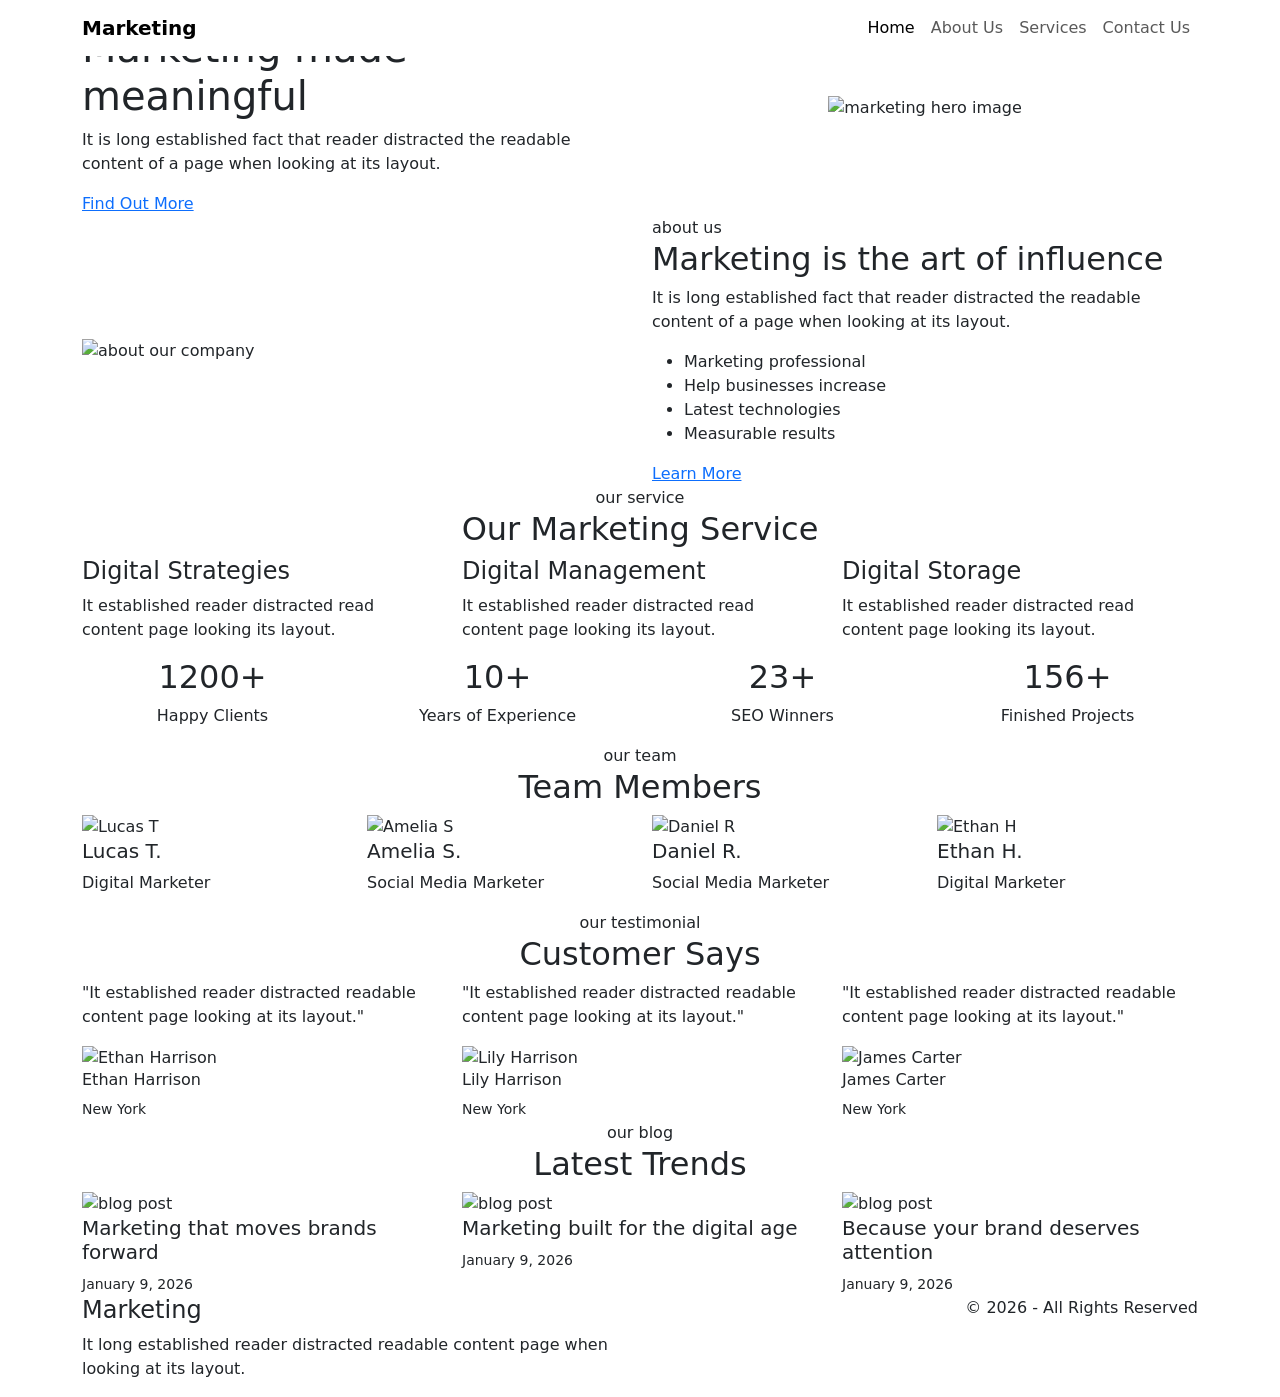
==== index.html @ 257b05d0 "add homepage content" ====
<!DOCTYPE html>
<html lang="en">
<head>
  <meta charset="UTF-8">
  <meta name="viewport" content="width=device-width, initial-scale=1.0">
  <title>Marketing Agency</title>
  <link href="https://fonts.googleapis.com/css2?family=Manrope:wght@400;600;700;800&family=Roboto:wght@400;600;700&display=swap" rel="stylesheet">
  <link href="https://cdn.jsdelivr.net/npm/bootstrap@5.3.0/dist/css/bootstrap.min.css" rel="stylesheet">
  <link rel="stylesheet" href="css/main.css">
</head>
<body>

  <header>
    <nav class="navbar navbar-expand-lg navbar-light bg-white fixed-top">
      <div class="container">
        <a class="navbar-brand fw-bold" href="index.html">Marketing</a>
        <button class="navbar-toggler" type="button" data-bs-toggle="collapse" data-bs-target="#navbarNav">
          <span class="navbar-toggler-icon"></span>
        </button>
        <div class="collapse navbar-collapse" id="navbarNav">
          <ul class="navbar-nav ms-auto">
            <li class="nav-item"><a class="nav-link active" href="index.html">Home</a></li>
            <li class="nav-item"><a class="nav-link" href="about.html">About Us</a></li>
            <li class="nav-item"><a class="nav-link" href="services.html">Services</a></li>
            <li class="nav-item"><a class="nav-link" href="contact.html">Contact Us</a></li>
          </ul>
        </div>
      </div>
    </nav>
  </header>

  <!-- hero section -->
  <section class="hero">
    <div class="container">
      <div class="row align-items-center">
        <div class="col-lg-6">
          <span class="section-title">digital</span>
          <h1>Marketing made meaningful</h1>
          <p>It is long established fact that reader distracted the readable content of a page when looking at its layout.</p>
          <a href="contact.html" class="btn-main">Find Out More</a>
        </div>
        <div class="col-lg-6 text-center">
          <img src="https://themes.webswaala.com/CMS/WW179/wp-content/uploads/2026/01/slider-01.png" alt="marketing hero image" class="img-fluid">
        </div>
      </div>
    </div>
  </section>

  <!-- about section -->
  <section class="about-section">
    <div class="container">
      <div class="row align-items-center">
        <div class="col-lg-6">
          <img src="https://themes.webswaala.com/CMS/WW179/wp-content/uploads/2026/01/about-1.jpg" alt="about our company" class="img-fluid">
        </div>
        <div class="col-lg-6">
          <span class="section-title">about us</span>
          <h2>Marketing is the art of influence</h2>
          <p>It is long established fact that reader distracted the readable content of a page when looking at its layout.</p>
          <ul class="check-list">
            <li>Marketing professional</li>
            <li>Help businesses increase</li>
            <li>Latest technologies</li>
            <li>Measurable results</li>
          </ul>
          <a href="about.html" class="btn-main">Learn More</a>
        </div>
      </div>
    </div>
  </section>

  <!-- services section -->
  <section class="services-section">
    <div class="container">
      <div class="text-center">
        <span class="section-title">our service</span>
        <h2>Our Marketing Service</h2>
      </div>
      <div class="row">
        <div class="col-md-4">
          <div class="service-card">
            <h4>Digital Strategies</h4>
            <p>It established reader distracted read content page looking its layout.</p>
          </div>
        </div>
        <div class="col-md-4">
          <div class="service-card">
            <h4>Digital Management</h4>
            <p>It established reader distracted read content page looking its layout.</p>
          </div>
        </div>
        <div class="col-md-4">
          <div class="service-card">
            <h4>Digital Storage</h4>
            <p>It established reader distracted read content page looking its layout.</p>
          </div>
        </div>
      </div>
    </div>
  </section>

  <!-- counters -->
  <section class="counters">
    <div class="container">
      <div class="row text-center">
        <div class="col-6 col-md-3">
          <h2>1200+</h2>
          <p>Happy Clients</p>
        </div>
        <div class="col-6 col-md-3">
          <h2>10+</h2>
          <p>Years of Experience</p>
        </div>
        <div class="col-6 col-md-3">
          <h2>23+</h2>
          <p>SEO Winners</p>
        </div>
        <div class="col-6 col-md-3">
          <h2>156+</h2>
          <p>Finished Projects</p>
        </div>
      </div>
    </div>
  </section>

  <!-- team -->
  <section class="team-section">
    <div class="container">
      <div class="text-center">
        <span class="section-title">our team</span>
        <h2>Team Members</h2>
      </div>
      <div class="row">
        <div class="col-md-3 col-6">
          <img src="https://themes.webswaala.com/CMS/WW179/wp-content/uploads/2026/01/team-5.jpg" alt="Lucas T" class="img-fluid">
          <h5>Lucas T.</h5>
          <p>Digital Marketer</p>
        </div>
        <div class="col-md-3 col-6">
          <img src="https://themes.webswaala.com/CMS/WW179/wp-content/uploads/2026/01/team-2.jpg" alt="Amelia S" class="img-fluid">
          <h5>Amelia S.</h5>
          <p>Social Media Marketer</p>
        </div>
        <div class="col-md-3 col-6">
          <img src="https://themes.webswaala.com/CMS/WW179/wp-content/uploads/2026/01/team-3.jpg" alt="Daniel R" class="img-fluid">
          <h5>Daniel R.</h5>
          <p>Social Media Marketer</p>
        </div>
        <div class="col-md-3 col-6">
          <img src="https://themes.webswaala.com/CMS/WW179/wp-content/uploads/2026/01/team-7.jpg" alt="Ethan H" class="img-fluid">
          <h5>Ethan H.</h5>
          <p>Digital Marketer</p>
        </div>
      </div>
    </div>
  </section>

  <!-- testimonials -->
  <section class="testimonials-section">
    <div class="container">
      <div class="text-center">
        <span class="section-title">our testimonial</span>
        <h2>Customer Says</h2>
      </div>
      <div class="row">
        <div class="col-md-4">
          <div class="testimonial-card">
            <p>"It established reader distracted readable content page looking at its layout."</p>
            <img src="https://themes.webswaala.com/CMS/WW179/wp-content/uploads/2026/01/testi-1.jpg" alt="Ethan Harrison">
            <h6>Ethan Harrison</h6>
            <small>New York</small>
          </div>
        </div>
        <div class="col-md-4">
          <div class="testimonial-card">
            <p>"It established reader distracted readable content page looking at its layout."</p>
            <img src="https://themes.webswaala.com/CMS/WW179/wp-content/uploads/2026/01/testi-2.jpg" alt="Lily Harrison">
            <h6>Lily Harrison</h6>
            <small>New York</small>
          </div>
        </div>
        <div class="col-md-4">
          <div class="testimonial-card">
            <p>"It established reader distracted readable content page looking at its layout."</p>
            <img src="https://themes.webswaala.com/CMS/WW179/wp-content/uploads/2026/01/testi-3.jpg" alt="James Carter">
            <h6>James Carter</h6>
            <small>New York</small>
          </div>
        </div>
      </div>
    </div>
  </section>

  <!-- blog preview -->
  <section class="blog-section">
    <div class="container">
      <div class="text-center">
        <span class="section-title">our blog</span>
        <h2>Latest Trends</h2>
      </div>
      <div class="row">
        <div class="col-md-4">
          <img src="https://themes.webswaala.com/CMS/WW179/wp-content/uploads/2026/01/blog-05.jpg" alt="blog post" class="img-fluid">
          <h5>Marketing that moves brands forward</h5>
          <small>January 9, 2026</small>
        </div>
        <div class="col-md-4">
          <img src="https://themes.webswaala.com/CMS/WW179/wp-content/uploads/2026/01/blog-4-1.jpg" alt="blog post" class="img-fluid">
          <h5>Marketing built for the digital age</h5>
          <small>January 9, 2026</small>
        </div>
        <div class="col-md-4">
          <img src="https://themes.webswaala.com/CMS/WW179/wp-content/uploads/2026/01/blog-3-1.jpg" alt="blog post" class="img-fluid">
          <h5>Because your brand deserves attention</h5>
          <small>January 9, 2026</small>
        </div>
      </div>
    </div>
  </section>

  <footer>
    <div class="container">
      <div class="row">
        <div class="col-md-6">
          <h4>Marketing</h4>
          <p>It long established reader distracted readable content page when looking at its layout.</p>
        </div>
        <div class="col-md-6 text-md-end">
          <p>&copy; 2026 - All Rights Reserved</p>
        </div>
      </div>
    </div>
  </footer>

  <script src="https://cdn.jsdelivr.net/npm/bootstrap@5.3.0/dist/js/bootstrap.bundle.min.js"></script>
</body>
</html>
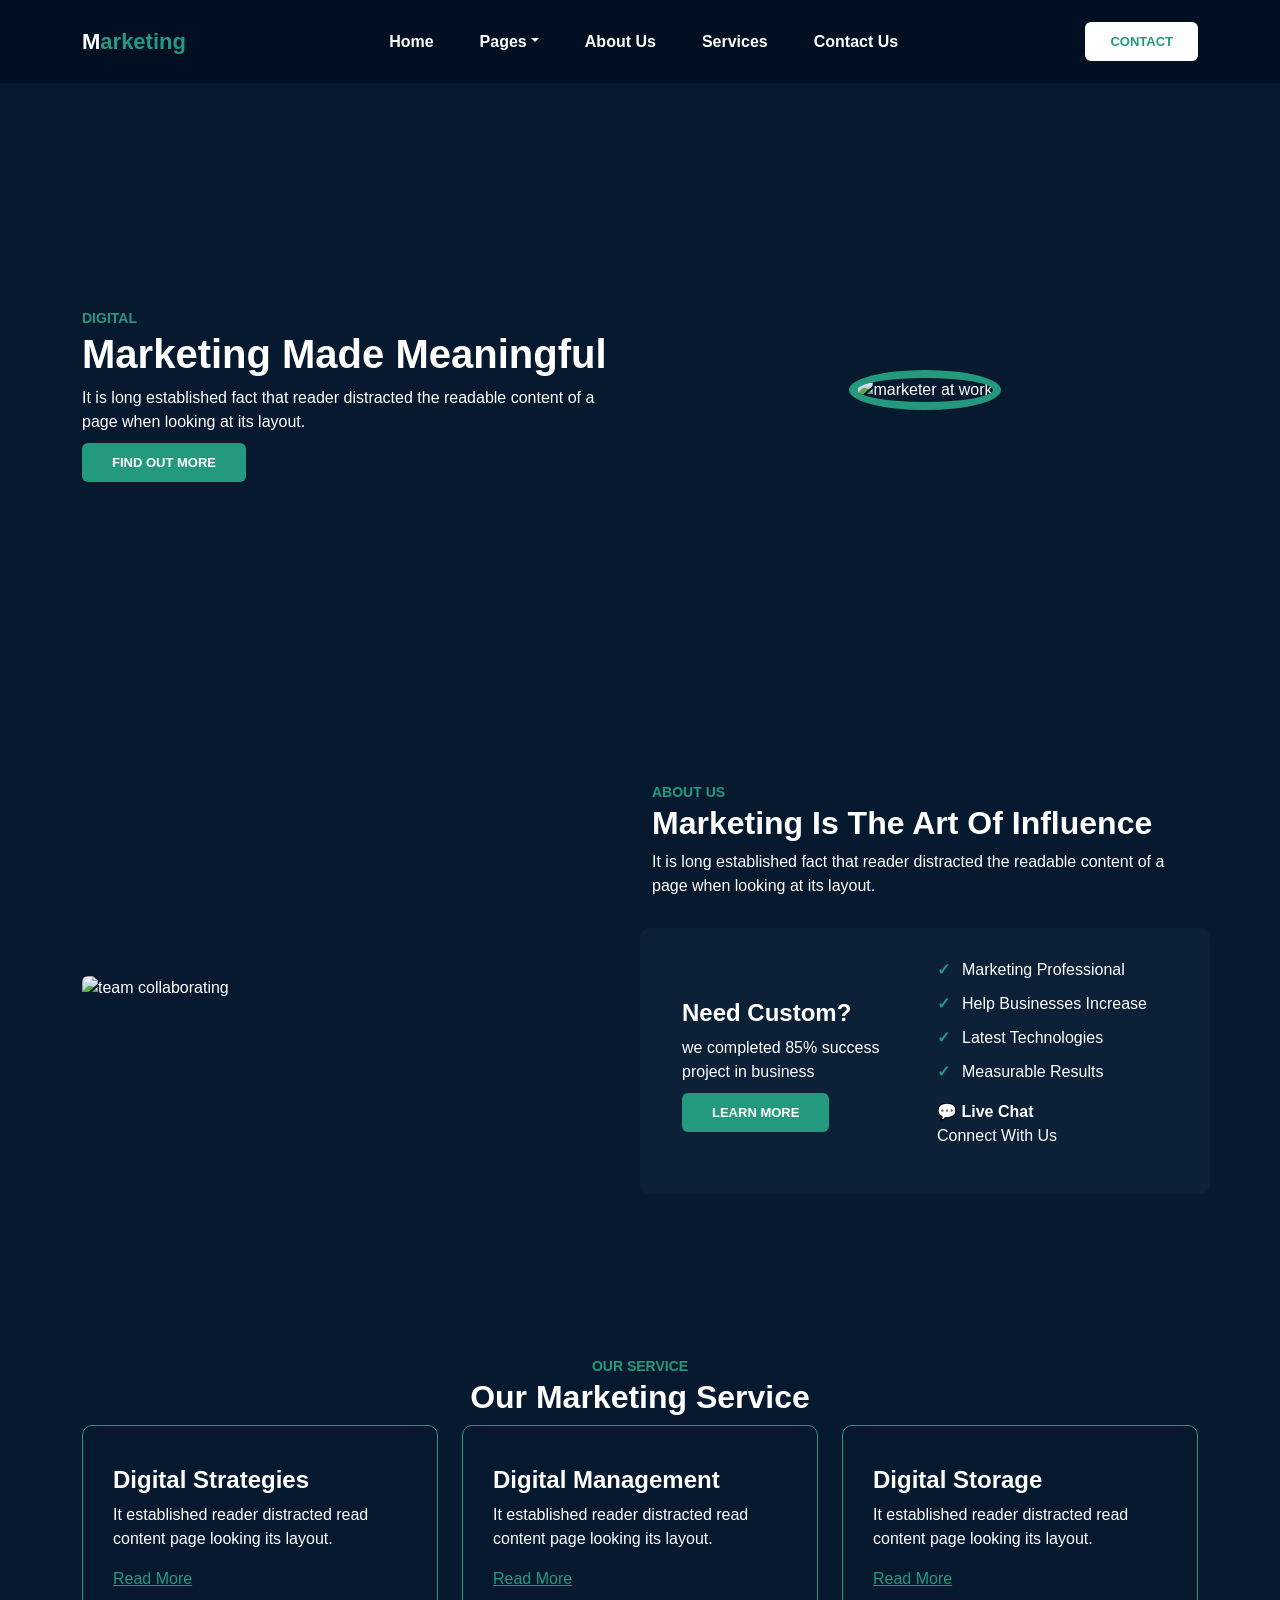
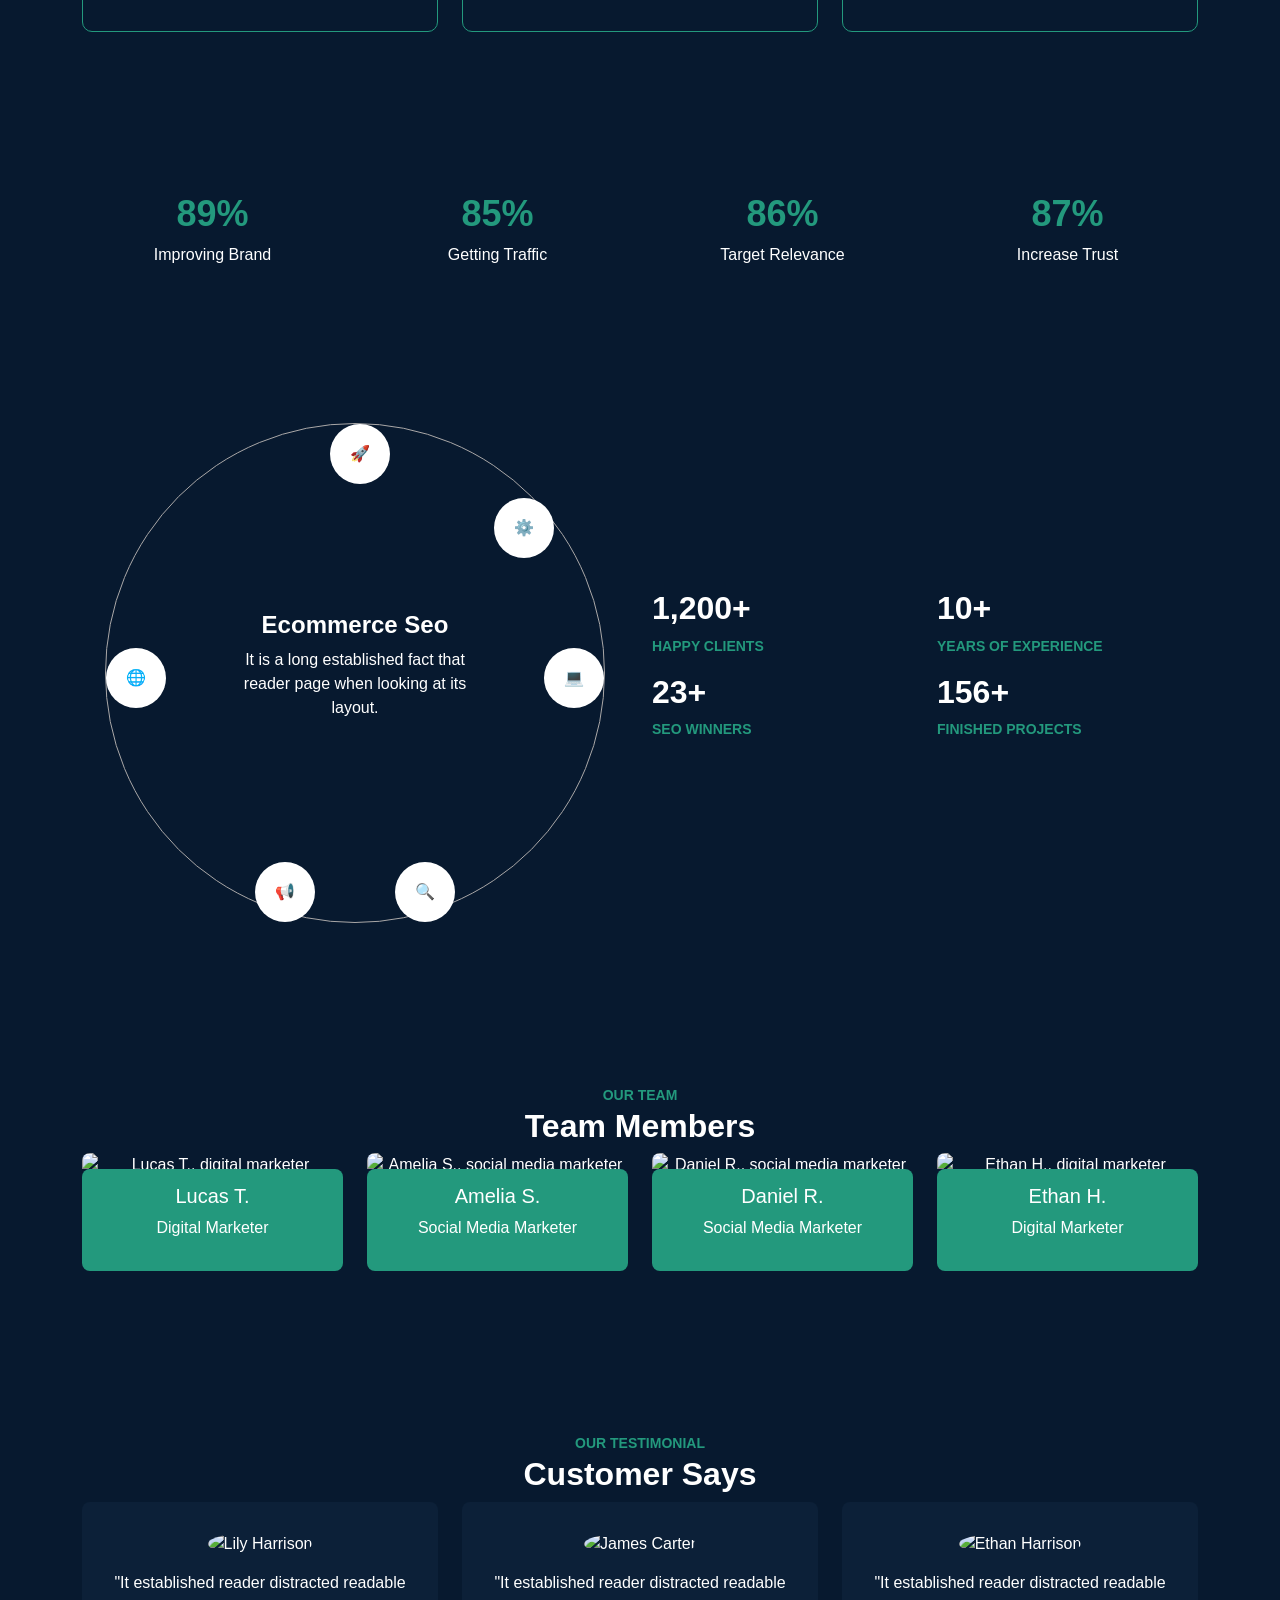
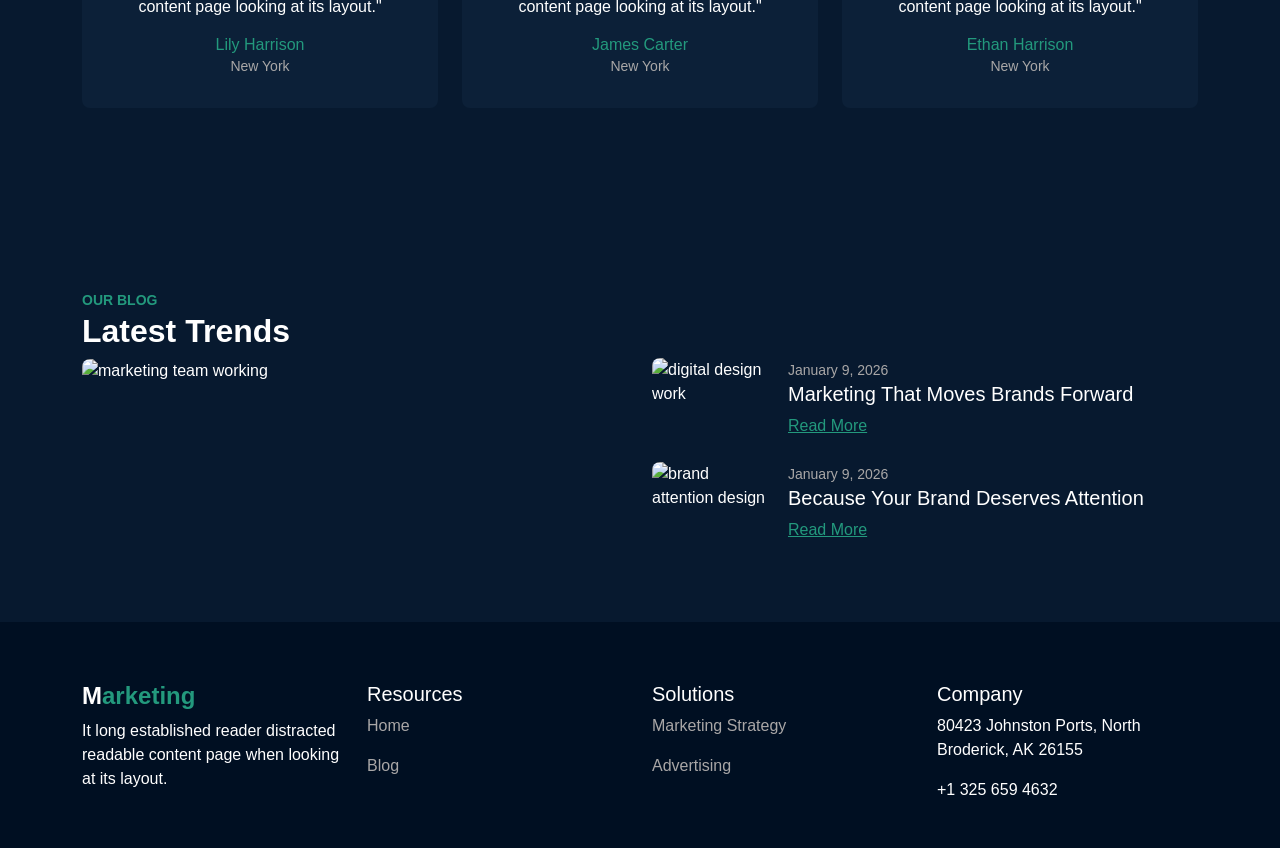
==== commit a2c80048: "add team, faq and pricing pages, unify navigation, fix map location" ====
--- a/index.html
+++ b/index.html
@@ -10,223 +10,303 @@
 </head>
 <body>
 
-  <header>
-    <nav class="navbar navbar-expand-lg navbar-light bg-white fixed-top">
-      <div class="container">
-        <a class="navbar-brand fw-bold" href="index.html">Marketing</a>
-        <button class="navbar-toggler" type="button" data-bs-toggle="collapse" data-bs-target="#navbarNav">
-          <span class="navbar-toggler-icon"></span>
-        </button>
-        <div class="collapse navbar-collapse" id="navbarNav">
-          <ul class="navbar-nav ms-auto">
-            <li class="nav-item"><a class="nav-link active" href="index.html">Home</a></li>
-            <li class="nav-item"><a class="nav-link" href="about.html">About Us</a></li>
-            <li class="nav-item"><a class="nav-link" href="services.html">Services</a></li>
-            <li class="nav-item"><a class="nav-link" href="contact.html">Contact Us</a></li>
-          </ul>
-        </div>
-      </div>
-    </nav>
-  </header>
-
-  <!-- hero section -->
-  <section class="hero">
+  <!-- NAVBAR - შუაში, Pages dropdown-ით -->
+ <header>
+  <nav class="navbar navbar-expand-lg fixed-top">
+    <div class="container">
+      <a class="navbar-brand fw-bold" href="index.html">M<span>arketing</span></a>
+      <button class="navbar-toggler" type="button" data-bs-toggle="collapse" data-bs-target="#navbarNav">
+        <span class="navbar-toggler-icon"></span>
+      </button>
+      <div class="collapse navbar-collapse justify-content-center" id="navbarNav">
+        <ul class="navbar-nav">
+          <li class="nav-item"><a class="nav-link" href="index.html">Home</a></li>
+          <li class="nav-item dropdown">
+            <a class="nav-link dropdown-toggle" href="#" data-bs-toggle="dropdown">Pages</a>
+            <ul class="dropdown-menu">
+              <li><a class="dropdown-item" href="team.html">Team</a></li>
+              <li><a class="dropdown-item" href="faq.html">Faq</a></li>
+              <li><a class="dropdown-item" href="pricing.html">Pricing Plan</a></li>
+            </ul>
+          </li>
+          <li class="nav-item"><a class="nav-link" href="about.html">About Us</a></li>
+          <li class="nav-item"><a class="nav-link" href="services.html">Services</a></li>
+          <li class="nav-item"><a class="nav-link" href="contact.html">Contact Us</a></li>
+        </ul>
+      </div>
+      <a href="contact.html" class="btn-contact">Contact</a>
+    </div>
+  </nav>
+</header>
+  <!-- HERO - Bootstrap Carousel (2 სლაიდი) -->
+  <div id="heroCarousel" class="carousel slide" data-bs-ride="carousel">
+    <div class="carousel-inner">
+      <div class="carousel-item active">
+        <section class="hero-slide">
+          <div class="container">
+            <div class="row align-items-center">
+              <div class="col-lg-6 animate-left">
+                <span class="section-title">digital</span>
+                <h1>Marketing Made Meaningful</h1>
+                <p>It is long established fact that reader distracted the readable content of a page when looking at its layout.</p>
+                <a href="contact.html" class="btn-main">Find Out More</a>
+              </div>
+              <div class="col-lg-6 text-center">
+                <img src="https://themes.webswaala.com/CMS/WW179/wp-content/uploads/2026/01/slider-01.png" alt="marketer at work" class="hero-img">
+              </div>
+            </div>
+          </div>
+        </section>
+      </div>
+      <div class="carousel-item">
+        <section class="hero-slide">
+          <div class="container">
+            <div class="row align-items-center">
+              <div class="col-lg-6 animate-left">
+                <span class="section-title">digital</span>
+                <h1>Marketing That Moves People</h1>
+                <p>It is long established fact that reader distracted the readable content of a page when looking at its layout.</p>
+                <a href="contact.html" class="btn-main">Find Out More</a>
+              </div>
+              <div class="col-lg-6 text-center">
+                <img src="https://themes.webswaala.com/CMS/WW179/wp-content/uploads/2026/01/slider-02.png" alt="marketer with documents" class="hero-img">
+              </div>
+            </div>
+          </div>
+        </section>
+      </div>
+    </div>
+  </div>
+
+  <!-- ABOUT (hover-moving photo + need custom box) -->
+  <section class="about-section">
     <div class="container">
       <div class="row align-items-center">
-        <div class="col-lg-6">
-          <span class="section-title">digital</span>
-          <h1>Marketing made meaningful</h1>
-          <p>It is long established fact that reader distracted the readable content of a page when looking at its layout.</p>
-          <a href="contact.html" class="btn-main">Find Out More</a>
-        </div>
-        <div class="col-lg-6 text-center">
-          <img src="https://themes.webswaala.com/CMS/WW179/wp-content/uploads/2026/01/slider-01.png" alt="marketing hero image" class="img-fluid">
-        </div>
-      </div>
-    </div>
-  </section>
-
-  <!-- about section -->
-  <section class="about-section">
-    <div class="container">
-      <div class="row align-items-center">
-        <div class="col-lg-6">
-          <img src="https://themes.webswaala.com/CMS/WW179/wp-content/uploads/2026/01/about-1.jpg" alt="about our company" class="img-fluid">
+        <div class="col-lg-6 about-img-wrap">
+          <img src="https://themes.webswaala.com/CMS/WW179/wp-content/uploads/2026/01/about-1.jpg" alt="team collaborating" class="img-fluid rounded">
         </div>
         <div class="col-lg-6">
           <span class="section-title">about us</span>
-          <h2>Marketing is the art of influence</h2>
+          <h2>Marketing Is The Art Of Influence</h2>
           <p>It is long established fact that reader distracted the readable content of a page when looking at its layout.</p>
-          <ul class="check-list">
-            <li>Marketing professional</li>
-            <li>Help businesses increase</li>
-            <li>Latest technologies</li>
-            <li>Measurable results</li>
-          </ul>
-          <a href="about.html" class="btn-main">Learn More</a>
-        </div>
-      </div>
-    </div>
-  </section>
-
-  <!-- services section -->
+
+          <div class="need-custom-box row align-items-center">
+            <div class="col-md-6">
+              <h4>Need Custom?</h4>
+              <p>we completed 85% success project in business</p>
+              <a href="contact.html" class="btn-main">Learn More</a>
+            </div>
+            <div class="col-md-6">
+              <ul class="check-list">
+                <li>Marketing Professional</li>
+                <li>Help Businesses Increase</li>
+                <li>Latest Technologies</li>
+                <li>Measurable Results</li>
+              </ul>
+              <p><span class="live-chat-icon">💬</span> <strong>Live Chat</strong><br>Connect With Us</p>
+            </div>
+          </div>
+        </div>
+      </div>
+    </div>
+  </section>
+
+  <!-- SERVICES (border stays, bg fills, read more animates) -->
   <section class="services-section">
     <div class="container">
       <div class="text-center">
         <span class="section-title">our service</span>
         <h2>Our Marketing Service</h2>
       </div>
-      <div class="row">
+      <div class="row g-4">
         <div class="col-md-4">
           <div class="service-card">
             <h4>Digital Strategies</h4>
             <p>It established reader distracted read content page looking its layout.</p>
+            <a href="#" class="read-more-link">Read More</a>
           </div>
         </div>
         <div class="col-md-4">
           <div class="service-card">
             <h4>Digital Management</h4>
             <p>It established reader distracted read content page looking its layout.</p>
+            <a href="#" class="read-more-link">Read More</a>
           </div>
         </div>
         <div class="col-md-4">
           <div class="service-card">
             <h4>Digital Storage</h4>
             <p>It established reader distracted read content page looking its layout.</p>
-          </div>
-        </div>
-      </div>
-    </div>
-  </section>
-
-  <!-- counters -->
+            <a href="#" class="read-more-link">Read More</a>
+          </div>
+        </div>
+      </div>
+    </div>
+  </section>
+
+  <!-- COUNTERS + CIRCLE MENU -->
   <section class="counters">
     <div class="container">
       <div class="row text-center">
-        <div class="col-6 col-md-3">
-          <h2>1200+</h2>
-          <p>Happy Clients</p>
-        </div>
-        <div class="col-6 col-md-3">
-          <h2>10+</h2>
-          <p>Years of Experience</p>
-        </div>
-        <div class="col-6 col-md-3">
-          <h2>23+</h2>
-          <p>SEO Winners</p>
-        </div>
-        <div class="col-6 col-md-3">
-          <h2>156+</h2>
-          <p>Finished Projects</p>
-        </div>
-      </div>
-    </div>
-  </section>
-
-  <!-- team -->
+        <div class="col-6 col-md-3"><h2>89%</h2><p>Improving Brand</p></div>
+        <div class="col-6 col-md-3"><h2>85%</h2><p>Getting Traffic</p></div>
+        <div class="col-6 col-md-3"><h2>86%</h2><p>Target Relevance</p></div>
+        <div class="col-6 col-md-3"><h2>87%</h2><p>Increase Trust</p></div>
+      </div>
+    </div>
+  </section>
+
+  <section class="ecommerce-section">
+    <div class="container">
+      <div class="row align-items-center">
+        <div class="col-lg-6">
+          <div class="circle-menu">
+            <div class="circle-icon-wrap">
+              <div class="circle-icon" style="top: 0; left: 45%;">🚀</div>
+              <div class="circle-icon" style="top: 45%; left: 0;">🌐</div>
+              <div class="circle-icon" style="top: 45%; right: 0;">💻</div>
+              <div class="circle-icon" style="bottom: 0; left: 30%;">📢</div>
+              <div class="circle-icon" style="bottom: 0; right: 30%;">🔍</div>
+              <div class="circle-icon" style="top: 15%; right: 10%;">⚙️</div>
+            </div>
+            <div class="circle-center-text">
+              <h4>Ecommerce Seo</h4>
+              <p>It is a long established fact that reader page when looking at its layout.</p>
+            </div>
+          </div>
+        </div>
+        <div class="col-lg-6">
+          <div class="row">
+            <div class="col-6"><h2>1,200+</h2><p class="section-title">Happy Clients</p></div>
+            <div class="col-6"><h2>10+</h2><p class="section-title">Years Of Experience</p></div>
+            <div class="col-6"><h2>23+</h2><p class="section-title">Seo Winners</p></div>
+            <div class="col-6"><h2>156+</h2><p class="section-title">Finished Projects</p></div>
+          </div>
+        </div>
+      </div>
+    </div>
+  </section>
+
+  <!-- TEAM (photo darkens on hover) -->
   <section class="team-section">
     <div class="container">
-      <div class="text-center">
-        <span class="section-title">our team</span>
-        <h2>Team Members</h2>
-      </div>
-      <div class="row">
+      <span class="section-title">our team</span>
+      <h2>Team Members</h2>
+      <div class="row g-4">
         <div class="col-md-3 col-6">
-          <img src="https://themes.webswaala.com/CMS/WW179/wp-content/uploads/2026/01/team-5.jpg" alt="Lucas T" class="img-fluid">
-          <h5>Lucas T.</h5>
-          <p>Digital Marketer</p>
+          <div class="team-card">
+            <img src="https://themes.webswaala.com/CMS/WW179/wp-content/uploads/2026/01/team-5.jpg" alt="Lucas T., digital marketer">
+            <div class="team-info"><h5>Lucas T.</h5><p>Digital Marketer</p></div>
+          </div>
         </div>
         <div class="col-md-3 col-6">
-          <img src="https://themes.webswaala.com/CMS/WW179/wp-content/uploads/2026/01/team-2.jpg" alt="Amelia S" class="img-fluid">
-          <h5>Amelia S.</h5>
-          <p>Social Media Marketer</p>
+          <div class="team-card">
+            <img src="https://themes.webswaala.com/CMS/WW179/wp-content/uploads/2026/01/team-2.jpg" alt="Amelia S., social media marketer">
+            <div class="team-info"><h5>Amelia S.</h5><p>Social Media Marketer</p></div>
+          </div>
         </div>
         <div class="col-md-3 col-6">
-          <img src="https://themes.webswaala.com/CMS/WW179/wp-content/uploads/2026/01/team-3.jpg" alt="Daniel R" class="img-fluid">
-          <h5>Daniel R.</h5>
-          <p>Social Media Marketer</p>
+          <div class="team-card">
+            <img src="https://themes.webswaala.com/CMS/WW179/wp-content/uploads/2026/01/team-3.jpg" alt="Daniel R., social media marketer">
+            <div class="team-info"><h5>Daniel R.</h5><p>Social Media Marketer</p></div>
+          </div>
         </div>
         <div class="col-md-3 col-6">
-          <img src="https://themes.webswaala.com/CMS/WW179/wp-content/uploads/2026/01/team-7.jpg" alt="Ethan H" class="img-fluid">
-          <h5>Ethan H.</h5>
-          <p>Digital Marketer</p>
-        </div>
-      </div>
-    </div>
-  </section>
-
-  <!-- testimonials -->
+          <div class="team-card">
+            <img src="https://themes.webswaala.com/CMS/WW179/wp-content/uploads/2026/01/team-7.jpg" alt="Ethan H., digital marketer">
+            <div class="team-info"><h5>Ethan H.</h5><p>Digital Marketer</p></div>
+          </div>
+        </div>
+      </div>
+    </div>
+  </section>
+
+  <!-- TESTIMONIALS -->
   <section class="testimonials-section">
     <div class="container">
-      <div class="text-center">
-        <span class="section-title">our testimonial</span>
-        <h2>Customer Says</h2>
-      </div>
-      <div class="row">
+      <span class="section-title">our testimonial</span>
+      <h2>Customer Says</h2>
+      <div class="row g-4">
         <div class="col-md-4">
           <div class="testimonial-card">
+            <img src="https://themes.webswaala.com/CMS/WW179/wp-content/uploads/2026/01/testi-2.jpg" alt="Lily Harrison">
             <p>"It established reader distracted readable content page looking at its layout."</p>
+            <h6>Lily Harrison</h6><small>New York</small>
+          </div>
+        </div>
+        <div class="col-md-4">
+          <div class="testimonial-card">
+            <img src="https://themes.webswaala.com/CMS/WW179/wp-content/uploads/2026/01/testi-3.jpg" alt="James Carter">
+            <p>"It established reader distracted readable content page looking at its layout."</p>
+            <h6>James Carter</h6><small>New York</small>
+          </div>
+        </div>
+        <div class="col-md-4">
+          <div class="testimonial-card">
             <img src="https://themes.webswaala.com/CMS/WW179/wp-content/uploads/2026/01/testi-1.jpg" alt="Ethan Harrison">
-            <h6>Ethan Harrison</h6>
-            <small>New York</small>
-          </div>
-        </div>
-        <div class="col-md-4">
-          <div class="testimonial-card">
             <p>"It established reader distracted readable content page looking at its layout."</p>
-            <img src="https://themes.webswaala.com/CMS/WW179/wp-content/uploads/2026/01/testi-2.jpg" alt="Lily Harrison">
-            <h6>Lily Harrison</h6>
-            <small>New York</small>
-          </div>
-        </div>
-        <div class="col-md-4">
-          <div class="testimonial-card">
-            <p>"It established reader distracted readable content page looking at its layout."</p>
-            <img src="https://themes.webswaala.com/CMS/WW179/wp-content/uploads/2026/01/testi-3.jpg" alt="James Carter">
-            <h6>James Carter</h6>
-            <small>New York</small>
-          </div>
-        </div>
-      </div>
-    </div>
-  </section>
-
-  <!-- blog preview -->
+            <h6>Ethan Harrison</h6><small>New York</small>
+          </div>
+        </div>
+      </div>
+    </div>
+  </section>
+
+  <!-- BLOG -->
   <section class="blog-section">
     <div class="container">
-      <div class="text-center">
-        <span class="section-title">our blog</span>
-        <h2>Latest Trends</h2>
-      </div>
-      <div class="row">
-        <div class="col-md-4">
-          <img src="https://themes.webswaala.com/CMS/WW179/wp-content/uploads/2026/01/blog-05.jpg" alt="blog post" class="img-fluid">
-          <h5>Marketing that moves brands forward</h5>
-          <small>January 9, 2026</small>
-        </div>
-        <div class="col-md-4">
-          <img src="https://themes.webswaala.com/CMS/WW179/wp-content/uploads/2026/01/blog-4-1.jpg" alt="blog post" class="img-fluid">
-          <h5>Marketing built for the digital age</h5>
-          <small>January 9, 2026</small>
-        </div>
-        <div class="col-md-4">
-          <img src="https://themes.webswaala.com/CMS/WW179/wp-content/uploads/2026/01/blog-3-1.jpg" alt="blog post" class="img-fluid">
-          <h5>Because your brand deserves attention</h5>
-          <small>January 9, 2026</small>
-        </div>
-      </div>
-    </div>
-  </section>
-
+      <span class="section-title">our blog</span>
+      <h2>Latest Trends</h2>
+      <div class="row g-4">
+        <div class="col-md-6">
+          <img src="https://themes.webswaala.com/CMS/WW179/wp-content/uploads/2026/01/blog-05.jpg" alt="marketing team working" class="img-fluid">
+        </div>
+        <div class="col-md-6">
+          <div class="row g-4">
+            <div class="col-12 d-flex gap-3">
+              <img src="https://themes.webswaala.com/CMS/WW179/wp-content/uploads/2026/01/blog-4-1.jpg" alt="digital design work" width="120">
+              <div>
+                <small>January 9, 2026</small>
+                <h5>Marketing That Moves Brands Forward</h5>
+                <a href="#" class="read-more-link">Read More</a>
+              </div>
+            </div>
+            <div class="col-12 d-flex gap-3">
+              <img src="https://themes.webswaala.com/CMS/WW179/wp-content/uploads/2026/01/blog-3-1.jpg" alt="brand attention design" width="120">
+              <div>
+                <small>January 9, 2026</small>
+                <h5>Because Your Brand Deserves Attention</h5>
+                <a href="#" class="read-more-link">Read More</a>
+              </div>
+            </div>
+          </div>
+        </div>
+      </div>
+    </div>
+  </section>
+
+  <!-- FOOTER -->
   <footer>
     <div class="container">
-      <div class="row">
-        <div class="col-md-6">
-          <h4>Marketing</h4>
+      <div class="row g-4">
+        <div class="col-md-3">
+          <h4>M<span style="color:#23997D">arketing</span></h4>
           <p>It long established reader distracted readable content page when looking at its layout.</p>
         </div>
-        <div class="col-md-6 text-md-end">
-          <p>&copy; 2026 - All Rights Reserved</p>
+        <div class="col-md-3">
+          <h5>Resources</h5>
+          <p><a href="index.html">Home</a></p>
+          <p><a href="services.html">Blog</a></p>
+        </div>
+        <div class="col-md-3">
+          <h5>Solutions</h5>
+          <p><a href="#">Marketing Strategy</a></p>
+          <p><a href="#">Advertising</a></p>
+        </div>
+        <div class="col-md-3">
+          <h5>Company</h5>
+          <p>80423 Johnston Ports, North Broderick, AK 26155</p>
+          <p>+1 325 659 4632</p>
         </div>
       </div>
     </div>
--- a/css/main.css
+++ b/css/main.css
@@ -0,0 +1,453 @@
+body {
+  font-family: 'Manrope', sans-serif;
+  color: #ffffff;
+  background-color: #07192F;
+  margin: 0;
+  padding: 0;
+}
+
+h1, h2, h3, h4 {
+  font-family: 'Roboto', sans-serif;
+  font-weight: 700;
+  color: #ffffff;
+}
+
+a {
+  text-decoration: none;
+}
+
+.section-title {
+  color: #23997D;
+  text-transform: uppercase;
+  font-weight: 700;
+  font-size: 14px;
+}
+
+.btn-main {
+  background-color: #23997D;
+  color: #ffffff;
+  padding: 12px 30px;
+  border: none;
+  border-radius: 6px;
+  text-transform: uppercase;
+  font-size: 13px;
+  font-weight: 700;
+  transition: 0.3s;
+}
+
+.btn-main:hover {
+  background-color: #ffffff;
+  color: #23997D;
+}
+
+@keyframes slideInLeft {
+  from { opacity: 0; transform: translateX(-40px); }
+  to { opacity: 1; transform: translateX(0); }
+}
+
+.animate-left {
+  animation: slideInLeft 0.8s ease forwards;
+}
+
+/* header */
+.navbar {
+  background-color: #000F22;
+  padding: 20px 0;
+}
+
+.navbar .navbar-brand {
+  color: #ffffff;
+  font-size: 22px;
+}
+
+.navbar .navbar-brand span {
+  color: #23997D;
+}
+
+.navbar .nav-link {
+  color: #ffffff;
+  font-weight: 600;
+  margin: 0 15px;
+}
+
+.navbar .nav-link:hover,
+.navbar .nav-link.active {
+  color: #23997D;
+}
+
+.navbar .dropdown-menu {
+  background-color: #000F22;
+  border: none;
+}
+
+.navbar .dropdown-item {
+  color: #ffffff;
+}
+
+.navbar .dropdown-item:hover {
+  background-color: #23997D;
+  color: #ffffff;
+}
+
+.btn-contact {
+  background-color: #ffffff;
+  color: #23997D;
+  padding: 10px 25px;
+  border-radius: 6px;
+  font-weight: 700;
+  font-size: 13px;
+  text-transform: uppercase;
+}
+
+/* hero */
+.hero-slide {
+  padding: 180px 0 100px;
+  min-height: 700px;
+  display: flex;
+  align-items: center;
+}
+
+.hero-slide .hero-img {
+  width: 500px;
+  height: 500px;
+  border-radius: 50%;
+  border: 8px solid #23997D;
+  object-fit: cover;
+}
+
+/* about */
+.about-section {
+  padding: 80px 0;
+}
+
+.about-img-wrap {
+  transition: 0.4s;
+}
+
+.about-img-wrap:hover {
+  transform: scale(1.03);
+}
+
+.check-list {
+  list-style: none;
+  padding-left: 0;
+}
+
+.check-list li {
+  margin-bottom: 10px;
+  padding-left: 25px;
+  position: relative;
+}
+
+.check-list li::before {
+  content: "✓";
+  color: #23997D;
+  font-weight: bold;
+  position: absolute;
+  left: 0;
+}
+
+.need-custom-box {
+  background-color: #0C2038;
+  border-radius: 10px;
+  padding: 30px;
+  margin-top: 30px;
+}
+
+.live-chat-icon {
+  transition: 0.3s;
+  display: inline-block;
+}
+
+.live-chat-icon:hover {
+  transform: rotate(15deg) scale(1.1);
+}
+
+/* services */
+.services-section {
+  padding: 80px 0;
+}
+
+.service-card {
+  border: 1px solid #23997D;
+  background-color: transparent;
+  padding: 40px 30px;
+  border-radius: 10px;
+  transition: 0.3s;
+  margin-bottom: 20px;
+}
+
+.service-card:hover {
+  background-color: #0C2038;
+}
+
+.read-more-link {
+  color: #23997D;
+  text-decoration: underline;
+  transition: 0.3s;
+  display: inline-block;
+}
+
+.read-more-link:hover {
+  color: #ffffff;
+  transform: translateX(5px);
+}
+
+/* counters */
+.counters {
+  padding: 60px 0;
+  text-align: center;
+}
+
+.counters h2 {
+  color: #23997D;
+  font-size: 36px;
+}
+
+/* ecommerce / circle menu */
+.ecommerce-section {
+  padding: 80px 0;
+}
+
+@keyframes rotateClockwise {
+  from { transform: rotate(0deg); }
+  to { transform: rotate(360deg); }
+}
+
+@keyframes rotateCounterClockwise {
+  from { transform: rotate(0deg); }
+  to { transform: rotate(-360deg); }
+}
+
+.circle-menu {
+  position: relative;
+  width: 500px;
+  height: 500px;
+  border-radius: 50%;
+  border: 1px solid #A9A7A7;
+  margin: 0 auto;
+}
+
+.circle-icon-wrap {
+  position: absolute;
+  width: 100%;
+  height: 100%;
+  animation: rotateClockwise 20s linear infinite;
+}
+
+.circle-icon {
+  position: absolute;
+  width: 60px;
+  height: 60px;
+  background-color: #ffffff;
+  border-radius: 50%;
+  display: flex;
+  align-items: center;
+  justify-content: center;
+  animation: rotateCounterClockwise 20s linear infinite;
+}
+
+.circle-center-text {
+  position: absolute;
+  top: 50%;
+  left: 50%;
+  transform: translate(-50%, -50%);
+  text-align: center;
+  width: 250px;
+}
+
+/* team */
+.team-section {
+  padding: 80px 0;
+  text-align: center;
+}
+
+.team-card {
+  position: relative;
+  overflow: hidden;
+  border-radius: 8px;
+}
+
+.team-card img {
+  width: 100%;
+  display: block;
+  transition: 0.4s;
+}
+
+.team-card:hover img {
+  filter: brightness(50%);
+}
+
+.team-info {
+  background-color: #23997D;
+  padding: 15px;
+  margin-top: -8px;
+  position: relative;
+  border-radius: 8px 8px 0 0;
+}
+
+/* testimonials */
+.testimonials-section {
+  padding: 80px 0;
+  text-align: center;
+}
+
+.testimonial-card {
+  background: #0C2038;
+  padding: 30px;
+  border-radius: 8px;
+  margin-bottom: 20px;
+}
+
+.testimonial-card img {
+  width: 60px;
+  height: 60px;
+  border-radius: 50%;
+  margin-bottom: 15px;
+}
+
+.testimonial-card h6 {
+  margin-bottom: 0;
+  color: #23997D;
+}
+
+.testimonial-card small {
+  color: #A9A7A7;
+}
+
+/* blog */
+.blog-section {
+  padding: 80px 0;
+}
+
+.blog-section img {
+  border-radius: 8px;
+}
+
+.blog-section small {
+  color: #A9A7A7;
+}
+
+/* footer */
+footer {
+  background-color: #000F22;
+  color: #ffffff;
+  padding: 60px 0 30px;
+}
+
+footer a {
+  color: #A9A7A7;
+}
+
+footer a:hover {
+  color: #23997D;
+}
+
+/* responsive */
+@media (max-width: 768px) {
+  .hero-slide {
+    padding: 130px 0 50px;
+    text-align: center;
+  }
+
+  .hero-slide .hero-img {
+    width: 280px;
+    height: 280px;
+    margin-top: 30px;
+  }
+
+  .circle-menu {
+    width: 300px;
+    height: 300px;
+  }
+}
+/* navbar dropdown fix (Pages centered) */
+.navbar-nav {
+  display: flex;
+  align-items: center;
+}
+
+/* team page reuse existing .team-card, .team-info from before */
+
+/* faq accordion */
+.faq-section {
+  padding: 80px 0;
+  max-width: 800px;
+  margin: 0 auto;
+}
+
+.faq-item {
+  background: #0C2038;
+  border-radius: 8px;
+  padding: 20px 25px;
+  margin-bottom: 15px;
+}
+
+.faq-item summary {
+  cursor: pointer;
+  font-weight: 700;
+  color: #ffffff;
+  list-style: none;
+}
+
+.faq-item summary::-webkit-details-marker {
+  display: none;
+}
+
+.faq-item summary::before {
+  content: "+ ";
+  color: #23997D;
+  font-weight: bold;
+}
+
+.faq-item[open] summary::before {
+  content: "− ";
+}
+
+.faq-item p {
+  color: #A9A7A7;
+  margin-top: 15px;
+  margin-bottom: 0;
+}
+
+/* pricing */
+.pricing-section {
+  padding: 80px 0;
+}
+
+.pricing-card {
+  background: #0C2038;
+  border-radius: 10px;
+  padding: 30px 20px;
+  text-align: center;
+}
+
+.pricing-card h3 {
+  font-size: 18px;
+  color: #A9A7A7;
+}
+
+.pricing-card h2 {
+  font-size: 40px;
+  color: #23997D;
+  margin: 10px 0 0;
+}
+
+.pricing-card p {
+  color: #A9A7A7;
+  margin-bottom: 20px;
+}
+
+.pricing-list {
+  list-style: none;
+  padding: 0;
+  margin-top: 25px;
+  text-align: left;
+}
+
+.pricing-list li {
+  padding: 8px 0;
+  border-top: 1px solid #1F3B5C;
+  color: #A9A7A7;
+  font-size: 14px;
+}
